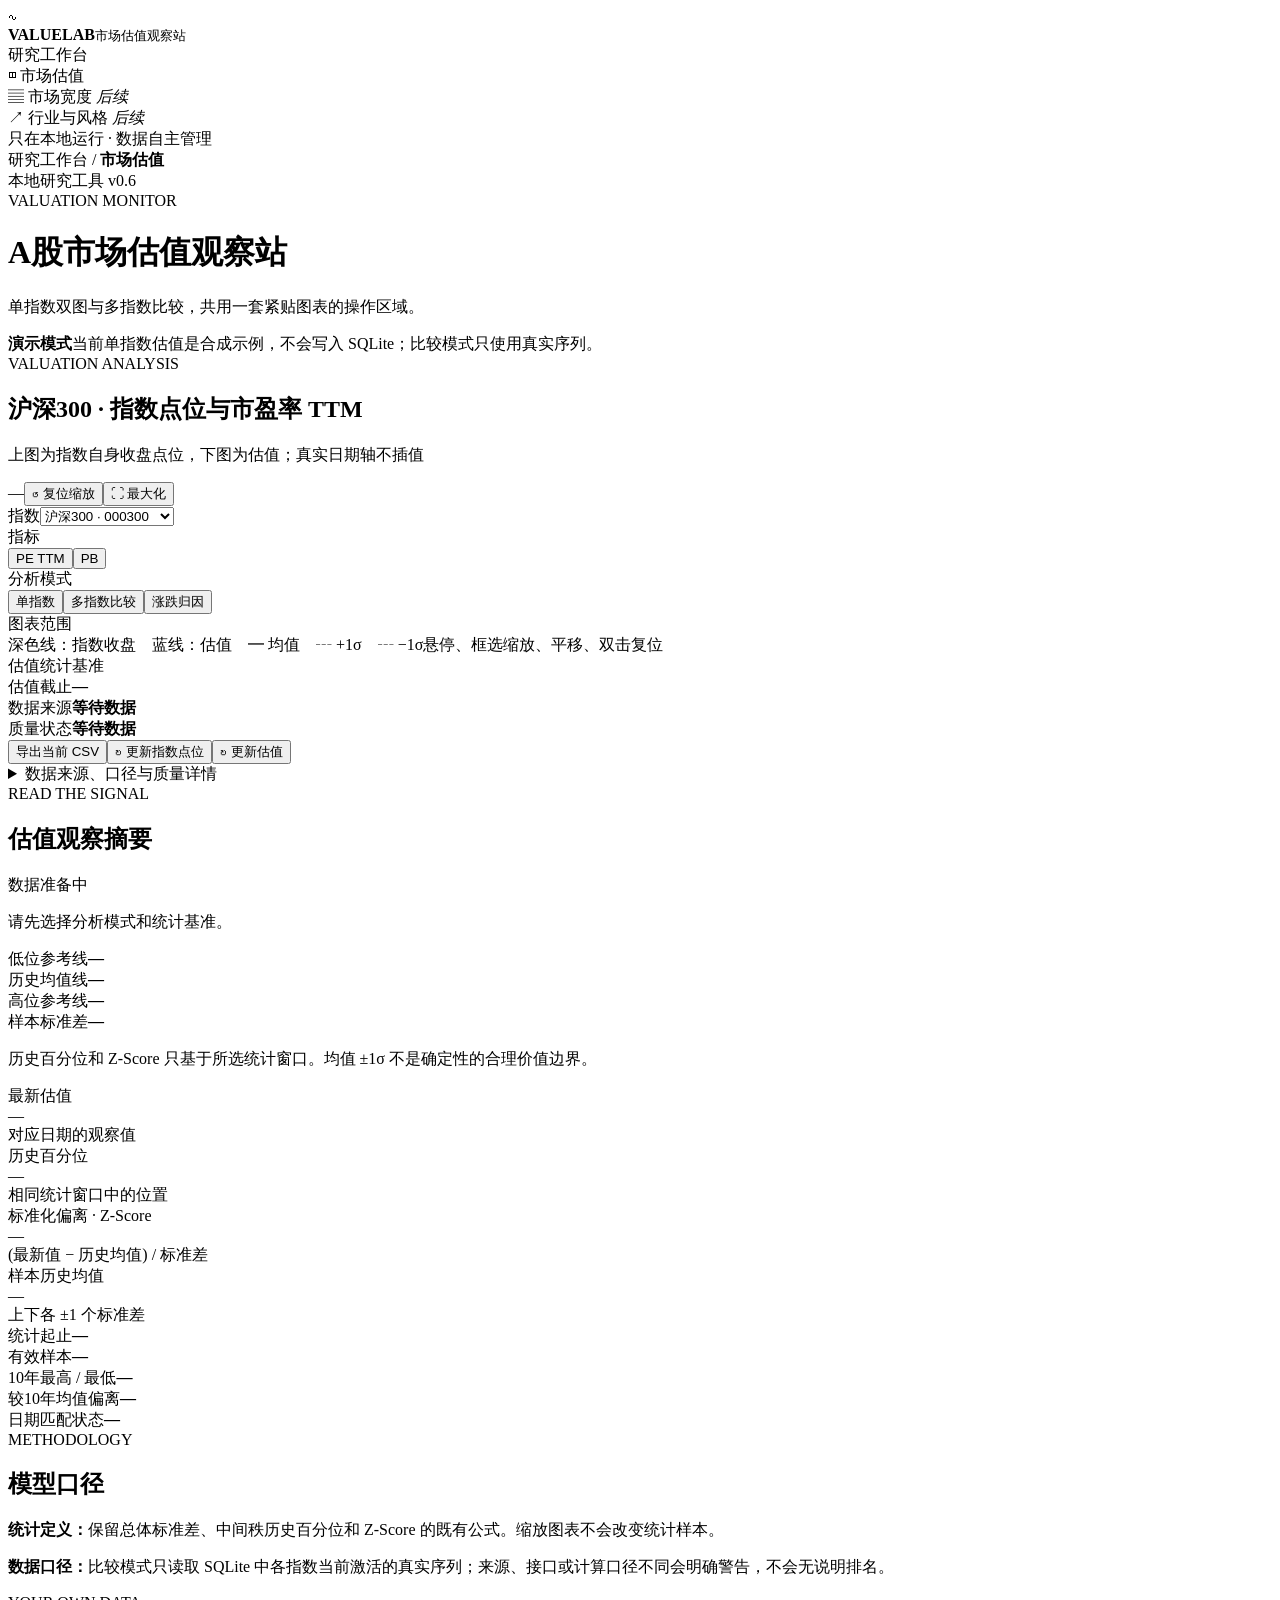
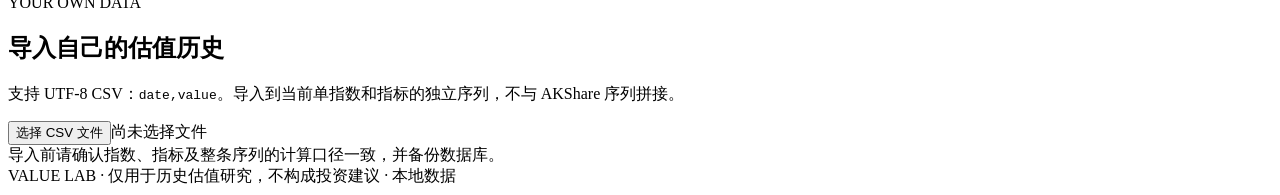
==== static/index.html @ d1764be5 "feat: add same-date valuation decomposition" ====
<!DOCTYPE html>
<html lang="zh-CN">
<head>
  <meta charset="UTF-8" />
  <meta name="viewport" content="width=device-width, initial-scale=1.0" />
  <meta name="color-scheme" content="light" />
  <title>A股估值观察站 · 本地仪表盘</title>
  <link rel="stylesheet" href="/styles.css?v=0.6" />
</head>
<body>
  <div class="shell">
    <aside class="sidebar">
      <div class="brand"><div class="brand-symbol">∿</div><div><strong>VALUE<span>LAB</span></strong><small>市场估值观察站</small></div></div>
      <div class="side-label">研究工作台</div>
      <div class="menu-item active"><span>◫</span> 市场估值</div>
      <div class="menu-item inactive"><span>▤</span> 市场宽度 <em>后续</em></div>
      <div class="menu-item inactive"><span>↗</span> 行业与风格 <em>后续</em></div>
      <div class="sidebar-bottom"><div class="small-dot"></div><span>只在本地运行 · 数据自主管理</span></div>
    </aside>
    <main class="main">
      <header class="topbar"><div class="breadcrumbs">研究工作台 <span>/</span> <b>市场估值</b></div><div class="header-right"><span class="dot"></span> 本地研究工具 <span class="tag">v0.6</span></div></header>
      <div class="content">
        <div class="page-header"><div><div class="eyebrow">VALUATION MONITOR</div><h1>A股市场估值观察站</h1><p>单指数双图与多指数比较，共用一套紧贴图表的操作区域。</p></div></div>
        <div id="demo-banner" class="notice demo"><strong>演示模式</strong><span>当前单指数估值是合成示例，不会写入 SQLite；比较模式只使用真实序列。</span></div>
        <div id="error-banner" class="notice error" hidden></div>

        <section class="viz-grid" id="analysis-layout">
          <div class="panel chart-panel" id="analysis-card">
            <div class="panel-header analysis-heading">
              <div><div class="panel-kicker">VALUATION ANALYSIS</div><h2 id="chart-title">沪深300 · 指数点位与市盈率 TTM</h2><p class="panel-subtitle" id="chart-subtitle">上图为指数自身收盘点位，下图为估值；真实日期轴不插值</p></div>
              <div class="heading-actions"><span id="n-data" class="count">—</span><button class="icon-button" id="reset-zoom" type="button">↺ 复位缩放</button><button class="icon-button" id="maximize-chart" type="button" aria-pressed="false">⛶ 最大化</button></div>
            </div>

            <div class="chart-controls" id="chart-controls">
              <div class="toolbar-row primary-toolbar">
                <label class="compact-field"><span>指数</span><select id="idx"><option value="000300">沪深300 · 000300</option><option value="000016">上证50 · 000016</option><option value="000905">中证500 · 000905</option><option value="000852">中证1000 · 000852</option></select></label>
                <div class="compact-field"><span>指标</span><div class="segments compact-segments" id="metric"><button data-metric="pe_ttm" class="selected">PE TTM</button><button data-metric="pb">PB</button></div></div>
                <div class="compact-field mode-field"><span>分析模式</span><div class="segments compact-segments" id="analysis-mode"><button data-mode="single" class="selected">单指数</button><button data-mode="compare">多指数比较</button><button data-mode="drivers">涨跌归因</button></div></div>
              </div>
              <div class="toolbar-row range-toolbar" id="display-window-row"><span class="toolbar-label">图表范围</span><div class="segments scroll-segments" id="window"></div></div>
            </div>

            <div id="single-view">
              <div id="chart" aria-label="指数点位与历史估值共享时间轴图"></div>
              <div class="chart-foot"><span>深色线：指数收盘　蓝线：估值　<span class="yellow">━</span> 均值　<span class="red">┄</span> +1σ　<span class="green">┄</span> −1σ</span><span>悬停、框选缩放、平移、双击复位</span></div>
            </div>

            <div id="compare-view" hidden>
              <div id="comparison-warning" class="comparison-warning" hidden></div>
              <div id="compare-chart" aria-label="多指数历史估值百分位横向比较图"></div>
              <div class="comparison-table-wrap"><table class="comparison-table"><thead><tr><th>指数</th><th>当前值</th><th>均值</th><th>标准差</th><th>百分位</th><th>Z-Score</th><th>均值偏离</th><th>数据截止</th><th>有效历史</th><th>来源 / 口径</th></tr></thead><tbody id="comparison-table-body"></tbody></table></div>
            </div>

            <div id="drivers-view" hidden>
              <div class="drivers-range"><span class="toolbar-label">归因起止区间</span><div class="segments scroll-segments" id="drivers-window"><button data-horizon="1y">1年</button><button data-horizon="3y" class="selected">3年</button><button data-horizon="5y">5年</button><button data-horizon="10y">10年</button></div></div>
              <div class="drivers-heading"><div><h3 id="drivers-title">行情涨跌归因</h3><p>仅匹配相同真实日期；数学拆分不代表财报利润或净资产变化</p></div><span id="drivers-date" class="count">—</span></div>
              <div class="driver-kpis"><div><span>指数区间涨跌</span><strong id="drivers-price">—</strong></div><div><span>估值倍数涨跌</span><strong id="drivers-multiple">—</strong></div><div><span id="drivers-implied-label">隐含盈利代理变化</span><strong id="drivers-implied">—</strong></div></div>
              <div id="drivers-warning" class="comparison-warning" hidden></div>
              <div class="drivers-plots"><div class="drivers-chart-card"><h3>指数 · 估值 · 隐含代理（起点=100）</h3><div id="drivers-series-chart" class="drivers-series-plot"></div></div><div class="drivers-chart-card"><h3>对数收益贡献（百分点）</h3><div id="drivers-bars-chart" class="drivers-bars-plot"></div><p>两项贡献之和等于指数对数收益，不是普通百分比收益的直接加总。</p></div></div>
              <div class="driver-meta" id="drivers-meta">等待真实数据</div>
            </div>

            <div class="chart-bottom-controls">
              <div class="stats-control" id="stats-control"><span class="toolbar-label">估值统计基准</span><div class="segments scroll-segments stats-segments" id="stats-window"></div></div>
              <div class="chart-data-meta"><div><span>估值截止</span><strong id="last-date">—</strong></div><div><span>数据来源</span><strong id="data-source">等待数据</strong></div><div><span>质量状态</span><strong id="quality-state" class="quality-badge">等待数据</strong></div></div>
              <div class="card-actions"><button class="btn btn-outline" id="export">导出当前 CSV</button><button class="btn btn-secondary" id="refresh-market">↻ 更新指数点位</button><button class="btn btn-primary" id="refresh">↻ 更新估值</button></div>
            </div>

            <details id="data-quality" class="data-quality"><summary>数据来源、口径与质量详情</summary><div class="data-quality-grid"><div><span>估值来源 / 接口</span><strong id="quality-source">—</strong></div><div><span>估值口径</span><strong id="quality-method">—</strong></div><div><span>估值历史覆盖</span><strong id="quality-range">—</strong></div><div><span>估值样本 / 频率</span><strong id="quality-count">—</strong></div><div><span>估值采集时间</span><strong id="quality-fetched">—</strong></div><div><span>估值明显缺口</span><strong id="quality-gaps">—</strong></div><div><span>指数点位来源</span><strong id="market-source">—</strong></div><div><span>指数点位覆盖</span><strong id="market-range">—</strong></div></div></details>
          </div>

          <div class="panel insight-panel" id="insight-panel"><div class="panel-kicker">READ THE SIGNAL</div><h2>估值观察摘要</h2><div id="signal-label" class="signal neutral">数据准备中</div><p id="signal-text" class="insight-text">请先选择分析模式和统计基准。</p><div class="line-detail"><div><span>低位参考线</span><b id="low">—</b></div><div><span>历史均值线</span><b id="avg">—</b></div><div><span>高位参考线</span><b id="high">—</b></div><div><span>样本标准差</span><b id="std">—</b></div></div><div class="insight-divider"></div><p class="mini-note">历史百分位和 Z-Score 只基于所选统计窗口。均值 ±1σ 不是确定性的合理价值边界。</p></div>
        </section>

        <section class="cards"><div class="stat-card"><div class="stat-label">最新估值</div><div class="stat-value" id="current">—</div><div class="stat-note" id="current-note">对应日期的观察值</div></div><div class="stat-card"><div class="stat-label">历史百分位</div><div class="stat-value" id="pct">—</div><div class="stat-note" id="pct-note">相同统计窗口中的位置</div></div><div class="stat-card"><div class="stat-label">标准化偏离 · Z-Score</div><div class="stat-value" id="z">—</div><div class="stat-note">(最新值 − 历史均值) / 标准差</div></div><div class="stat-card"><div class="stat-label">样本历史均值</div><div class="stat-value" id="mean">—</div><div class="stat-note" id="mean-note">上下各 ±1 个标准差</div></div></section>
        <section class="scope-summary" id="scope-summary"><div><span>统计起止</span><strong id="stats-range">—</strong></div><div><span>有效样本</span><strong id="stats-count">—</strong></div><div><span>10年最高 / 最低</span><strong id="ten-year-extremes">—</strong></div><div><span>较10年均值偏离</span><strong id="ten-year-deviation">—</strong></div><div><span>日期匹配状态</span><strong id="date-match-status">—</strong></div></section>

        <section class="bottom-grid"><div class="panel method-panel"><div class="panel-kicker">METHODOLOGY</div><h2>模型口径</h2><p><b>统计定义：</b>保留总体标准差、中间秩历史百分位和 Z-Score 的既有公式。缩放图表不会改变统计样本。</p><p><b>数据口径：</b>比较模式只读取 SQLite 中各指数当前激活的真实序列；来源、接口或计算口径不同会明确警告，不会无说明排名。</p></div><div class="panel import-panel"><div class="panel-kicker">YOUR OWN DATA</div><h2>导入自己的估值历史</h2><p>支持 UTF-8 CSV：<code>date,value</code>。导入到当前单指数和指标的独立序列，不与 AKShare 序列拼接。</p><div class="upload-row"><input id="file" type="file" accept=".csv,text/csv" hidden /><button class="btn btn-outline" id="choose-file">选择 CSV 文件</button><span id="file-name">尚未选择文件</span></div><div class="warning-small">导入前请确认指数、指标及整条序列的计算口径一致，并备份数据库。</div></div></section>
        <footer>VALUE LAB · 仅用于历史估值研究，不构成投资建议 · <span id="footer-status">本地数据</span></footer>
      </div>
    </main>
  </div>
  <script src="/plotly.min.js"></script>
  <script src="/app.js?v=0.6"></script>
</body>
</html>
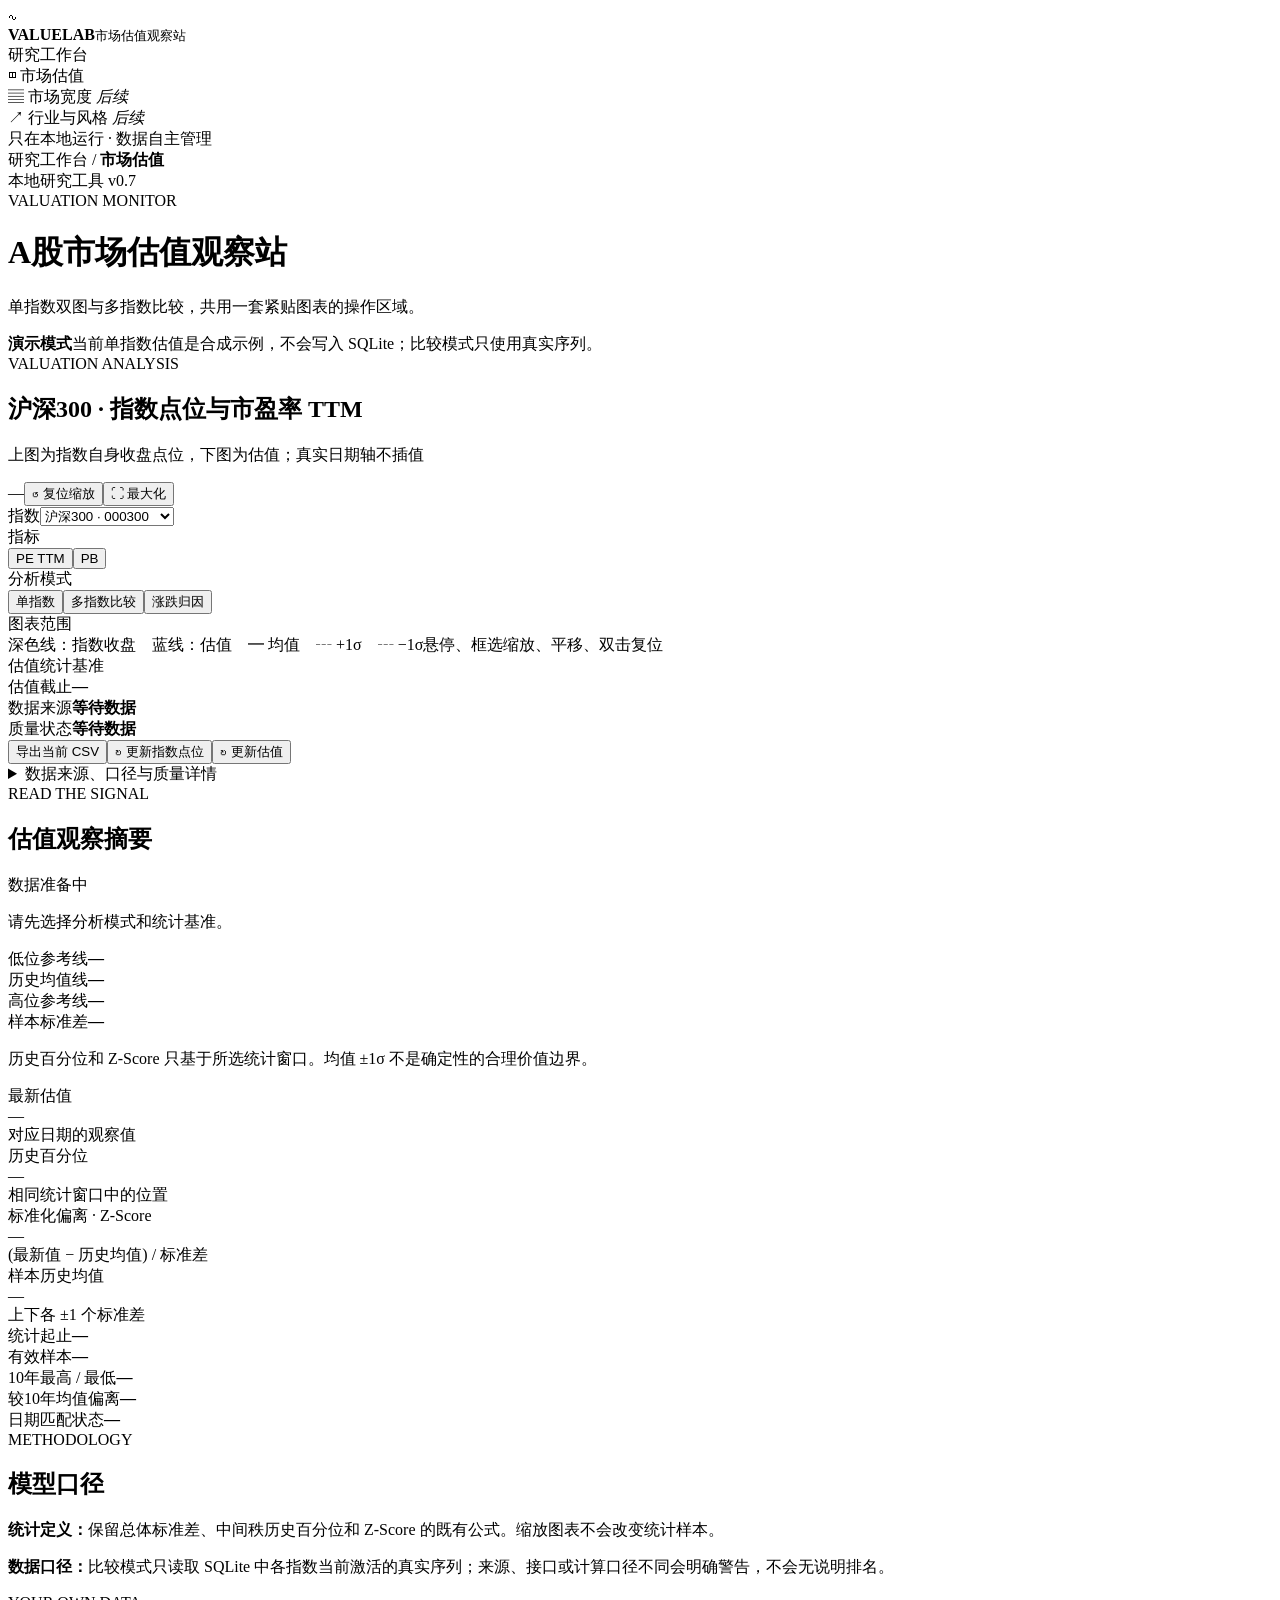
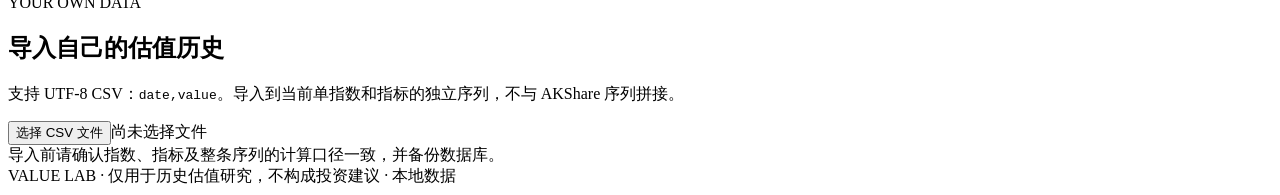
==== commit 9e925b49: "feat(v0.7): restore real market data readiness" ====
--- a/static/index.html
+++ b/static/index.html
@@ -5,7 +5,7 @@
   <meta name="viewport" content="width=device-width, initial-scale=1.0" />
   <meta name="color-scheme" content="light" />
   <title>A股估值观察站 · 本地仪表盘</title>
-  <link rel="stylesheet" href="/styles.css?v=0.6" />
+  <link rel="stylesheet" href="/styles.css?v=0.7" />
 </head>
 <body>
   <div class="shell">
@@ -18,7 +18,7 @@
       <div class="sidebar-bottom"><div class="small-dot"></div><span>只在本地运行 · 数据自主管理</span></div>
     </aside>
     <main class="main">
-      <header class="topbar"><div class="breadcrumbs">研究工作台 <span>/</span> <b>市场估值</b></div><div class="header-right"><span class="dot"></span> 本地研究工具 <span class="tag">v0.6</span></div></header>
+      <header class="topbar"><div class="breadcrumbs">研究工作台 <span>/</span> <b>市场估值</b></div><div class="header-right"><span class="dot"></span> 本地研究工具 <span class="tag">v0.7</span></div></header>
       <div class="content">
         <div class="page-header"><div><div class="eyebrow">VALUATION MONITOR</div><h1>A股市场估值观察站</h1><p>单指数双图与多指数比较，共用一套紧贴图表的操作区域。</p></div></div>
         <div id="demo-banner" class="notice demo"><strong>演示模式</strong><span>当前单指数估值是合成示例，不会写入 SQLite；比较模式只使用真实序列。</span></div>
@@ -53,6 +53,7 @@
 
             <div id="drivers-view" hidden>
               <div class="drivers-range"><span class="toolbar-label">归因起止区间</span><div class="segments scroll-segments" id="drivers-window"><button data-horizon="1y">1年</button><button data-horizon="3y" class="selected">3年</button><button data-horizon="5y">5年</button><button data-horizon="10y">10年</button></div></div>
+              <div id="drivers-readiness" class="drivers-readiness" aria-label="各归因窗口数据准备状态"></div>
               <div class="drivers-heading"><div><h3 id="drivers-title">行情涨跌归因</h3><p>仅匹配相同真实日期；数学拆分不代表财报利润或净资产变化</p></div><span id="drivers-date" class="count">—</span></div>
               <div class="driver-kpis"><div><span>指数区间涨跌</span><strong id="drivers-price">—</strong></div><div><span>估值倍数涨跌</span><strong id="drivers-multiple">—</strong></div><div><span id="drivers-implied-label">隐含盈利代理变化</span><strong id="drivers-implied">—</strong></div></div>
               <div id="drivers-warning" class="comparison-warning" hidden></div>
@@ -81,6 +82,6 @@
     </main>
   </div>
   <script src="/plotly.min.js"></script>
-  <script src="/app.js?v=0.6"></script>
+  <script src="/app.js?v=0.7"></script>
 </body>
 </html>
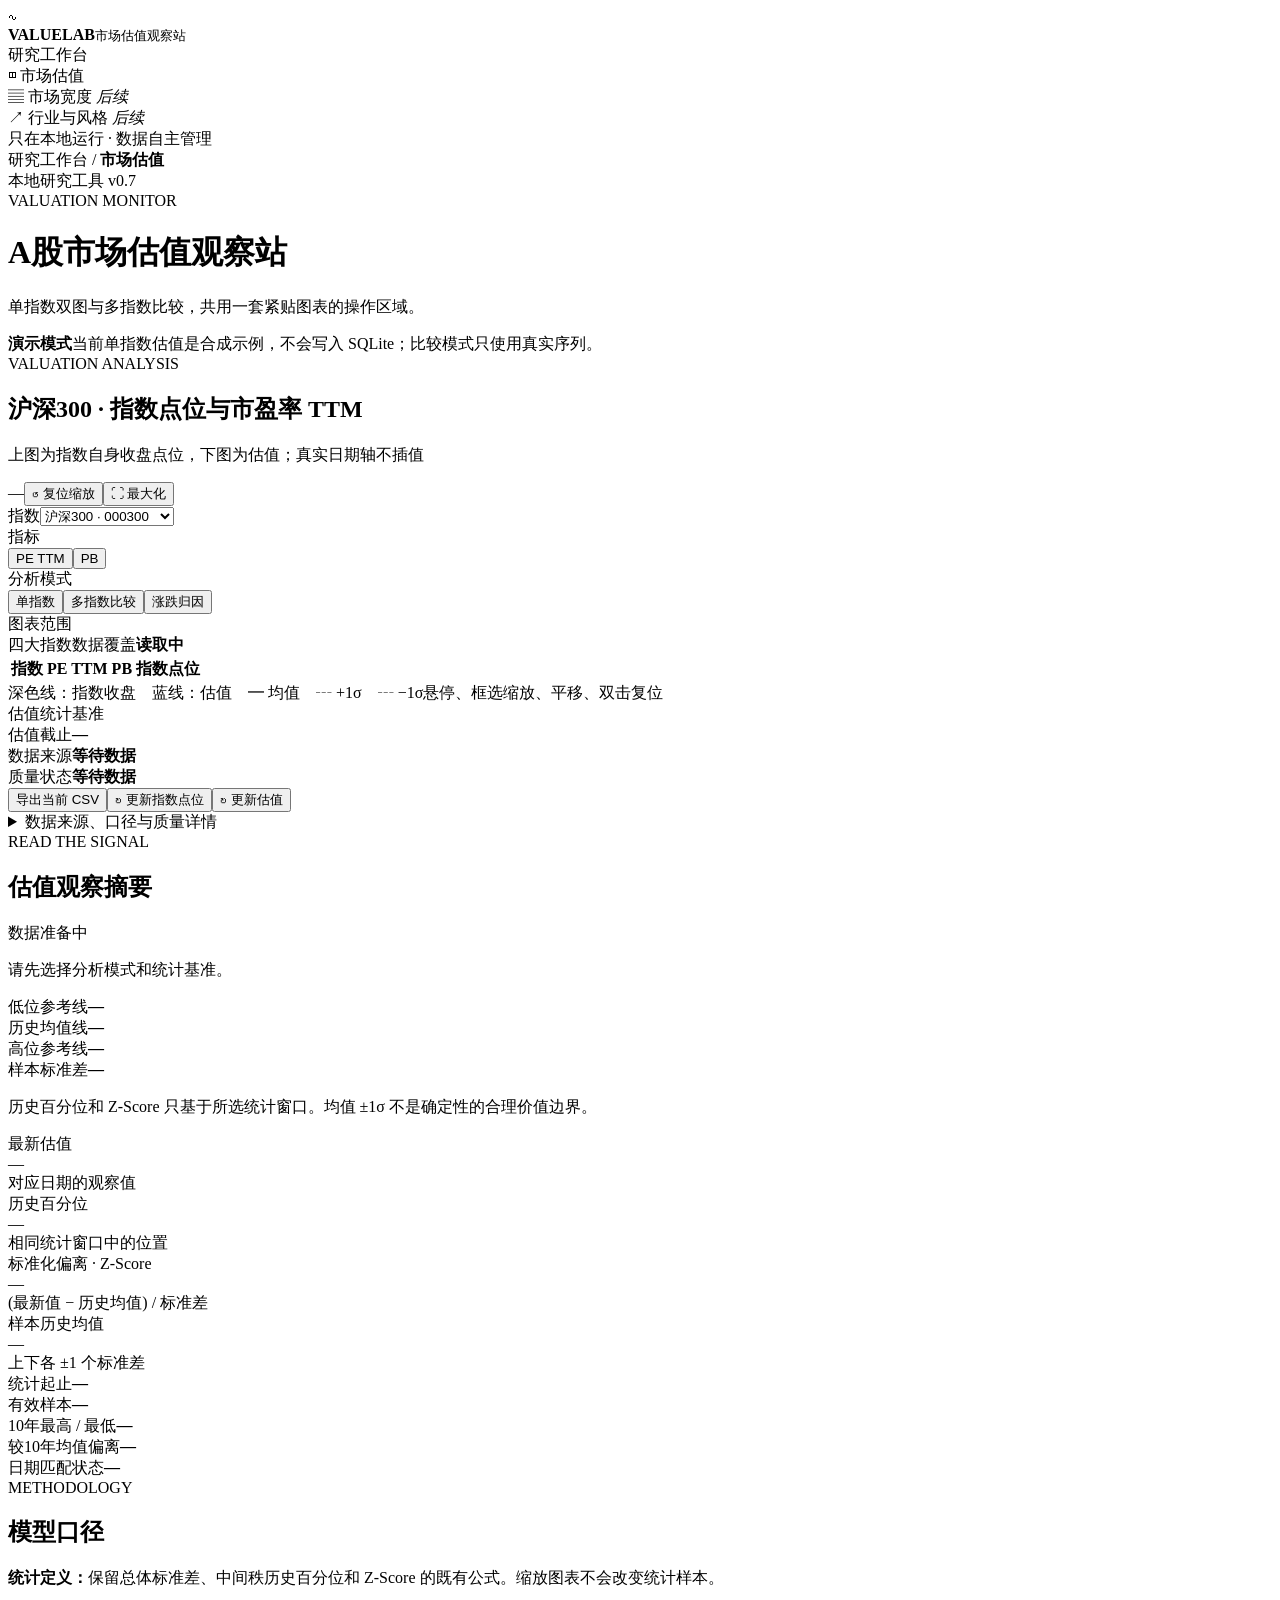
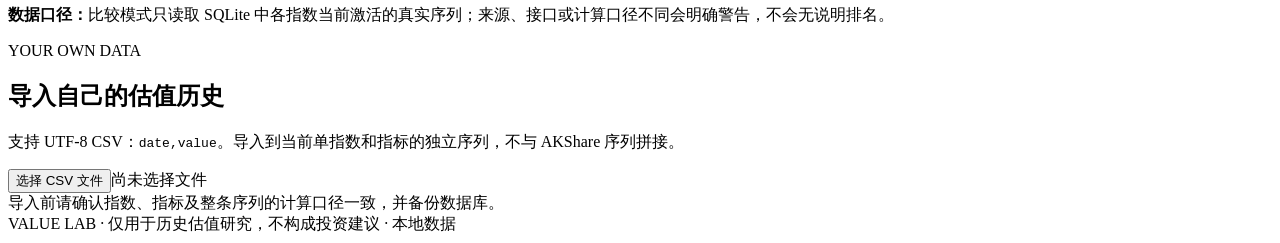
==== commit 6b5c9bab: "feat(v0.7): verify official index data readiness" ====
--- a/static/index.html
+++ b/static/index.html
@@ -5,7 +5,7 @@
   <meta name="viewport" content="width=device-width, initial-scale=1.0" />
   <meta name="color-scheme" content="light" />
   <title>A股估值观察站 · 本地仪表盘</title>
-  <link rel="stylesheet" href="/styles.css?v=0.7" />
+  <link rel="stylesheet" href="/styles.css?v=0.6" />
 </head>
 <body>
   <div class="shell">
@@ -40,6 +40,11 @@
               <div class="toolbar-row range-toolbar" id="display-window-row"><span class="toolbar-label">图表范围</span><div class="segments scroll-segments" id="window"></div></div>
             </div>
 
+            <section class="data-coverage-panel" id="data-coverage-panel" aria-label="四大指数真实数据覆盖状态">
+              <div class="coverage-heading"><span>四大指数数据覆盖</span><strong id="coverage-summary">读取中</strong></div>
+              <div class="coverage-scroll"><table class="coverage-table"><thead><tr><th>指数</th><th>PE TTM</th><th>PB</th><th>指数点位</th></tr></thead><tbody id="coverage-body"></tbody></table></div>
+            </section>
+
             <div id="single-view">
               <div id="chart" aria-label="指数点位与历史估值共享时间轴图"></div>
               <div class="chart-foot"><span>深色线：指数收盘　蓝线：估值　<span class="yellow">━</span> 均值　<span class="red">┄</span> +1σ　<span class="green">┄</span> −1σ</span><span>悬停、框选缩放、平移、双击复位</span></div>
@@ -53,7 +58,6 @@
 
             <div id="drivers-view" hidden>
               <div class="drivers-range"><span class="toolbar-label">归因起止区间</span><div class="segments scroll-segments" id="drivers-window"><button data-horizon="1y">1年</button><button data-horizon="3y" class="selected">3年</button><button data-horizon="5y">5年</button><button data-horizon="10y">10年</button></div></div>
-              <div id="drivers-readiness" class="drivers-readiness" aria-label="各归因窗口数据准备状态"></div>
               <div class="drivers-heading"><div><h3 id="drivers-title">行情涨跌归因</h3><p>仅匹配相同真实日期；数学拆分不代表财报利润或净资产变化</p></div><span id="drivers-date" class="count">—</span></div>
               <div class="driver-kpis"><div><span>指数区间涨跌</span><strong id="drivers-price">—</strong></div><div><span>估值倍数涨跌</span><strong id="drivers-multiple">—</strong></div><div><span id="drivers-implied-label">隐含盈利代理变化</span><strong id="drivers-implied">—</strong></div></div>
               <div id="drivers-warning" class="comparison-warning" hidden></div>
@@ -82,6 +86,6 @@
     </main>
   </div>
   <script src="/plotly.min.js"></script>
-  <script src="/app.js?v=0.7"></script>
+  <script src="/app.js?v=0.6"></script>
 </body>
 </html>
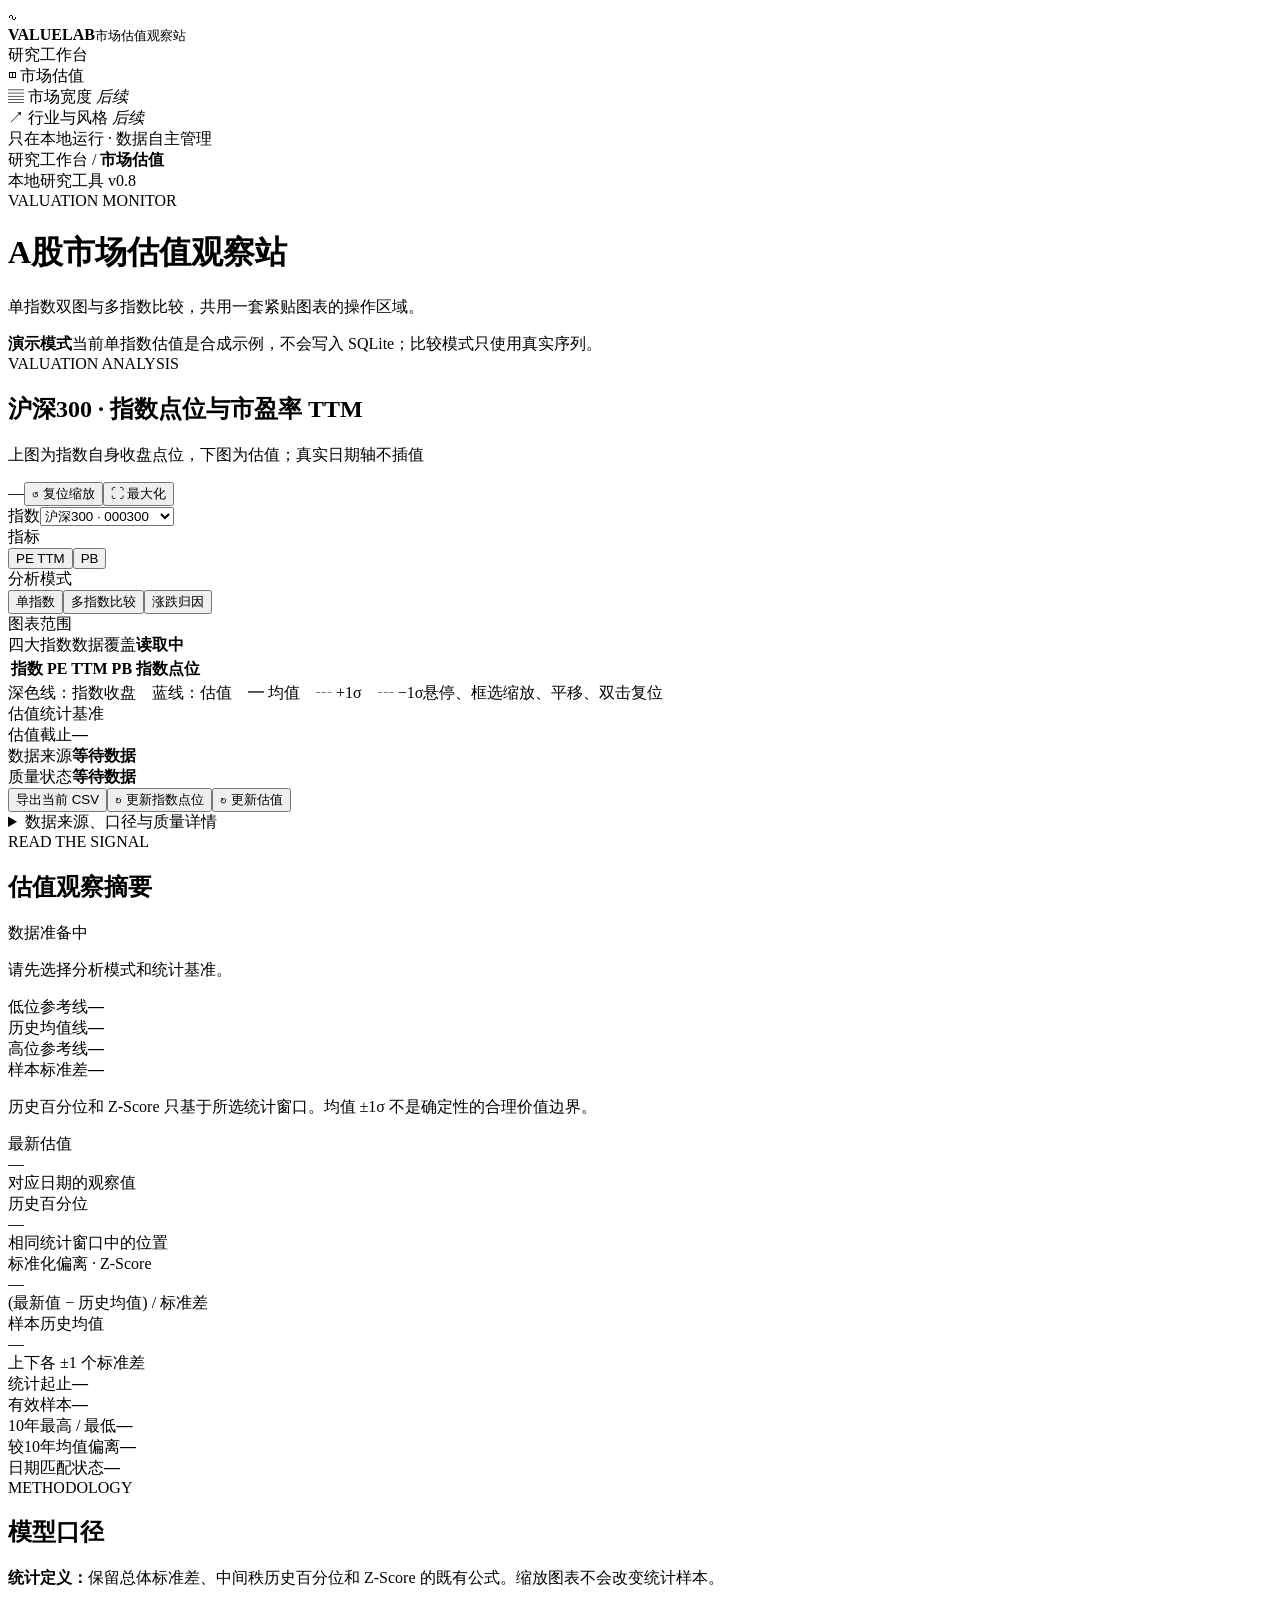
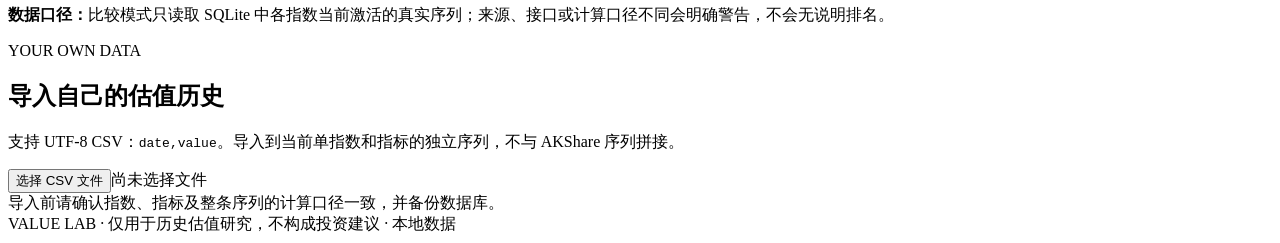
==== commit fea0a672: "feat: validate four-index valuation data" ====
--- a/static/index.html
+++ b/static/index.html
@@ -5,7 +5,7 @@
   <meta name="viewport" content="width=device-width, initial-scale=1.0" />
   <meta name="color-scheme" content="light" />
   <title>A股估值观察站 · 本地仪表盘</title>
-  <link rel="stylesheet" href="/styles.css?v=0.6" />
+  <link rel="stylesheet" href="/styles.css?v=0.8" />
 </head>
 <body>
   <div class="shell">
@@ -18,7 +18,7 @@
       <div class="sidebar-bottom"><div class="small-dot"></div><span>只在本地运行 · 数据自主管理</span></div>
     </aside>
     <main class="main">
-      <header class="topbar"><div class="breadcrumbs">研究工作台 <span>/</span> <b>市场估值</b></div><div class="header-right"><span class="dot"></span> 本地研究工具 <span class="tag">v0.7</span></div></header>
+      <header class="topbar"><div class="breadcrumbs">研究工作台 <span>/</span> <b>市场估值</b></div><div class="header-right"><span class="dot"></span> 本地研究工具 <span class="tag">v0.8</span></div></header>
       <div class="content">
         <div class="page-header"><div><div class="eyebrow">VALUATION MONITOR</div><h1>A股市场估值观察站</h1><p>单指数双图与多指数比较，共用一套紧贴图表的操作区域。</p></div></div>
         <div id="demo-banner" class="notice demo"><strong>演示模式</strong><span>当前单指数估值是合成示例，不会写入 SQLite；比较模式只使用真实序列。</span></div>
@@ -58,6 +58,7 @@
 
             <div id="drivers-view" hidden>
               <div class="drivers-range"><span class="toolbar-label">归因起止区间</span><div class="segments scroll-segments" id="drivers-window"><button data-horizon="1y">1年</button><button data-horizon="3y" class="selected">3年</button><button data-horizon="5y">5年</button><button data-horizon="10y">10年</button></div></div>
+              <div id="drivers-readiness" class="drivers-readiness" aria-label="各归因窗口数据准备状态"></div>
               <div class="drivers-heading"><div><h3 id="drivers-title">行情涨跌归因</h3><p>仅匹配相同真实日期；数学拆分不代表财报利润或净资产变化</p></div><span id="drivers-date" class="count">—</span></div>
               <div class="driver-kpis"><div><span>指数区间涨跌</span><strong id="drivers-price">—</strong></div><div><span>估值倍数涨跌</span><strong id="drivers-multiple">—</strong></div><div><span id="drivers-implied-label">隐含盈利代理变化</span><strong id="drivers-implied">—</strong></div></div>
               <div id="drivers-warning" class="comparison-warning" hidden></div>
@@ -86,6 +87,6 @@
     </main>
   </div>
   <script src="/plotly.min.js"></script>
-  <script src="/app.js?v=0.6"></script>
+  <script src="/app.js?v=0.8"></script>
 </body>
 </html>
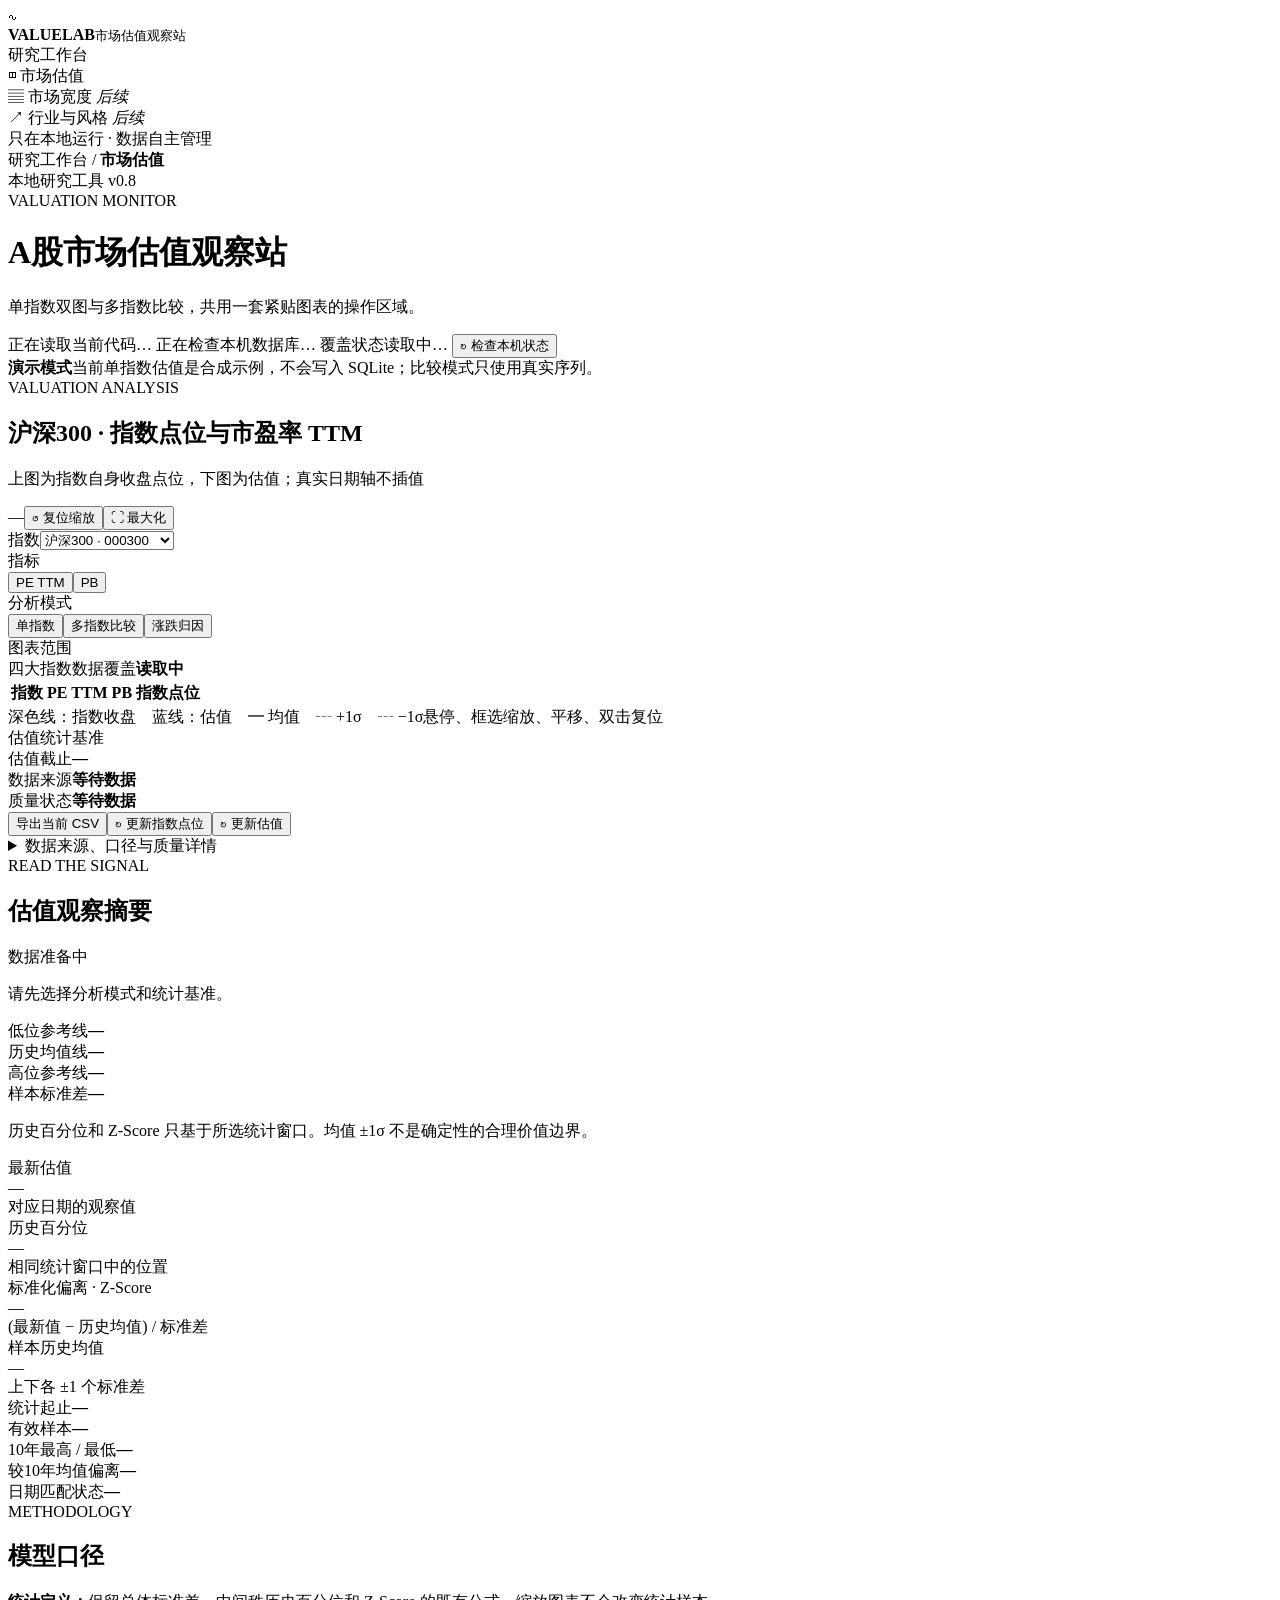
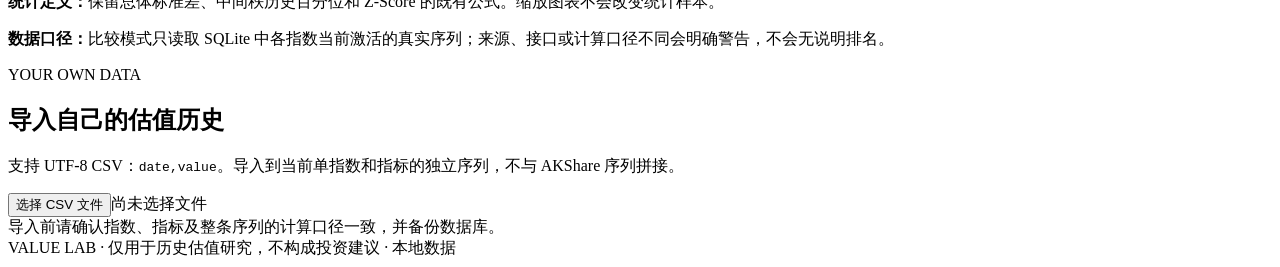
==== commit 4c250130: "feat(v0.8): show running branch, local DB and real coverage beside charts" ====
--- a/static/index.html
+++ b/static/index.html
@@ -5,7 +5,7 @@
   <meta name="viewport" content="width=device-width, initial-scale=1.0" />
   <meta name="color-scheme" content="light" />
   <title>A股估值观察站 · 本地仪表盘</title>
-  <link rel="stylesheet" href="/styles.css?v=0.8" />
+  <link rel="stylesheet" href="/styles.css?v=0.8.1" />
 </head>
 <body>
   <div class="shell">
@@ -21,6 +21,13 @@
       <header class="topbar"><div class="breadcrumbs">研究工作台 <span>/</span> <b>市场估值</b></div><div class="header-right"><span class="dot"></span> 本地研究工具 <span class="tag">v0.8</span></div></header>
       <div class="content">
         <div class="page-header"><div><div class="eyebrow">VALUATION MONITOR</div><h1>A股市场估值观察站</h1><p>单指数双图与多指数比较，共用一套紧贴图表的操作区域。</p></div></div>
+        <div class="runtime-strip" id="runtime-strip" aria-label="当前运行环境和真实数据状态">
+          <span id="runtime-version">正在读取当前代码…</span>
+          <span id="runtime-db">正在检查本机数据库…</span>
+          <span id="runtime-coverage">覆盖状态读取中…</span>
+          <button type="button" id="runtime-refresh" class="runtime-refresh">↻ 检查本机状态</button>
+        </div>
+        <div id="runtime-tip" class="runtime-tip" hidden></div>
         <div id="demo-banner" class="notice demo"><strong>演示模式</strong><span>当前单指数估值是合成示例，不会写入 SQLite；比较模式只使用真实序列。</span></div>
         <div id="error-banner" class="notice error" hidden></div>
 
@@ -87,6 +94,6 @@
     </main>
   </div>
   <script src="/plotly.min.js"></script>
-  <script src="/app.js?v=0.8"></script>
+  <script src="/app.js?v=0.8.1"></script>
 </body>
 </html>
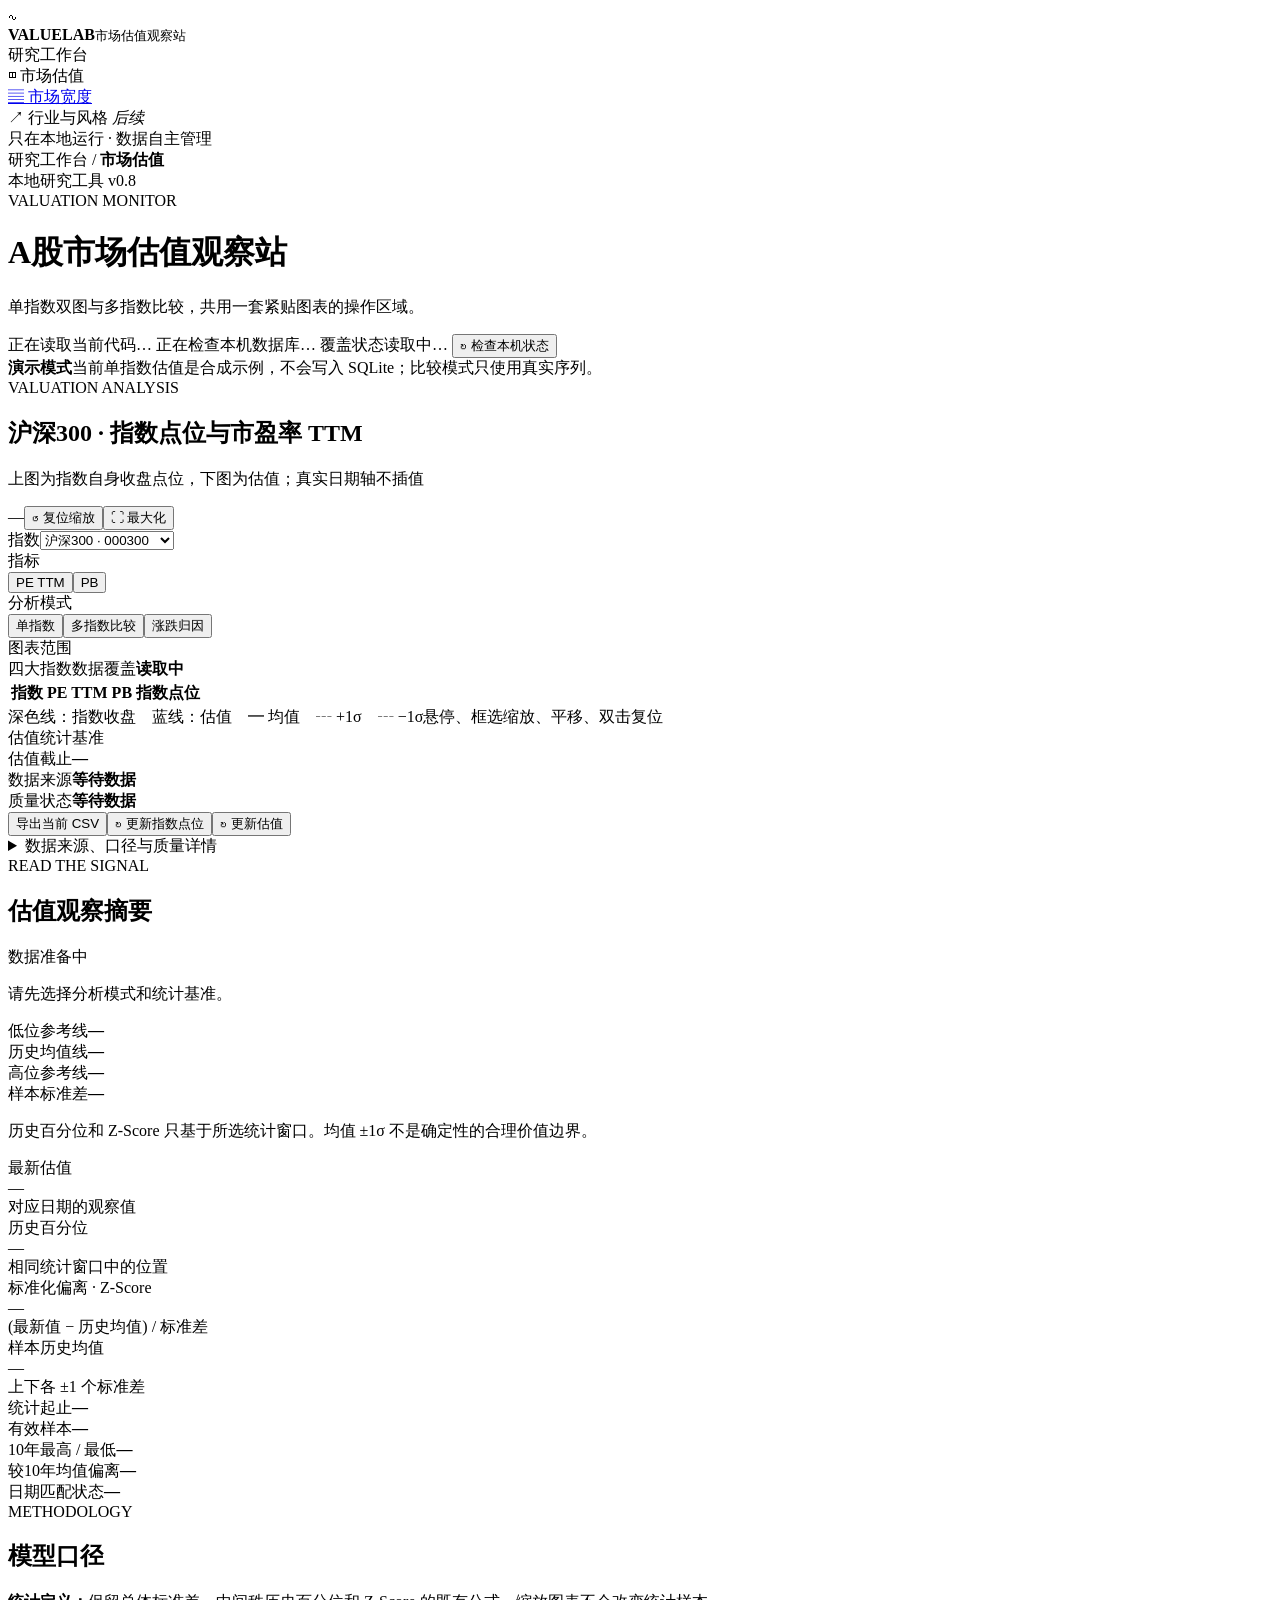
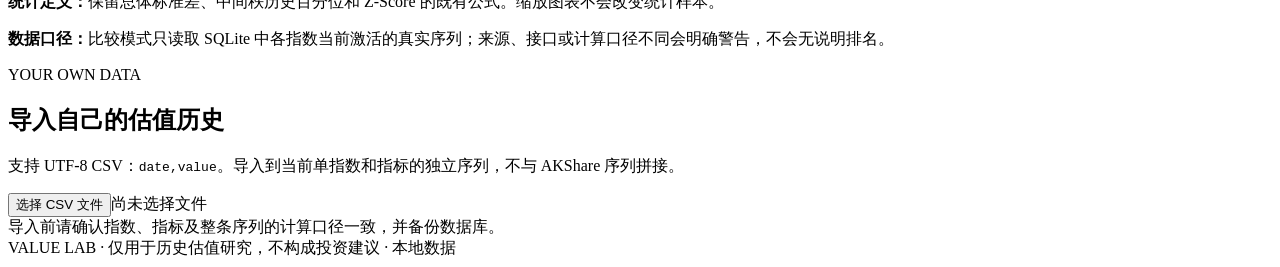
==== commit 90e70270: "feat(v0.9): enable market breadth sidebar navigation" ====
--- a/static/index.html
+++ b/static/index.html
@@ -13,7 +13,7 @@
       <div class="brand"><div class="brand-symbol">∿</div><div><strong>VALUE<span>LAB</span></strong><small>市场估值观察站</small></div></div>
       <div class="side-label">研究工作台</div>
       <div class="menu-item active"><span>◫</span> 市场估值</div>
-      <div class="menu-item inactive"><span>▤</span> 市场宽度 <em>后续</em></div>
+      <a href="/breadth.html" class="menu-item breadth-nav"><span>▤</span> 市场宽度</a>
       <div class="menu-item inactive"><span>↗</span> 行业与风格 <em>后续</em></div>
       <div class="sidebar-bottom"><div class="small-dot"></div><span>只在本地运行 · 数据自主管理</span></div>
     </aside>
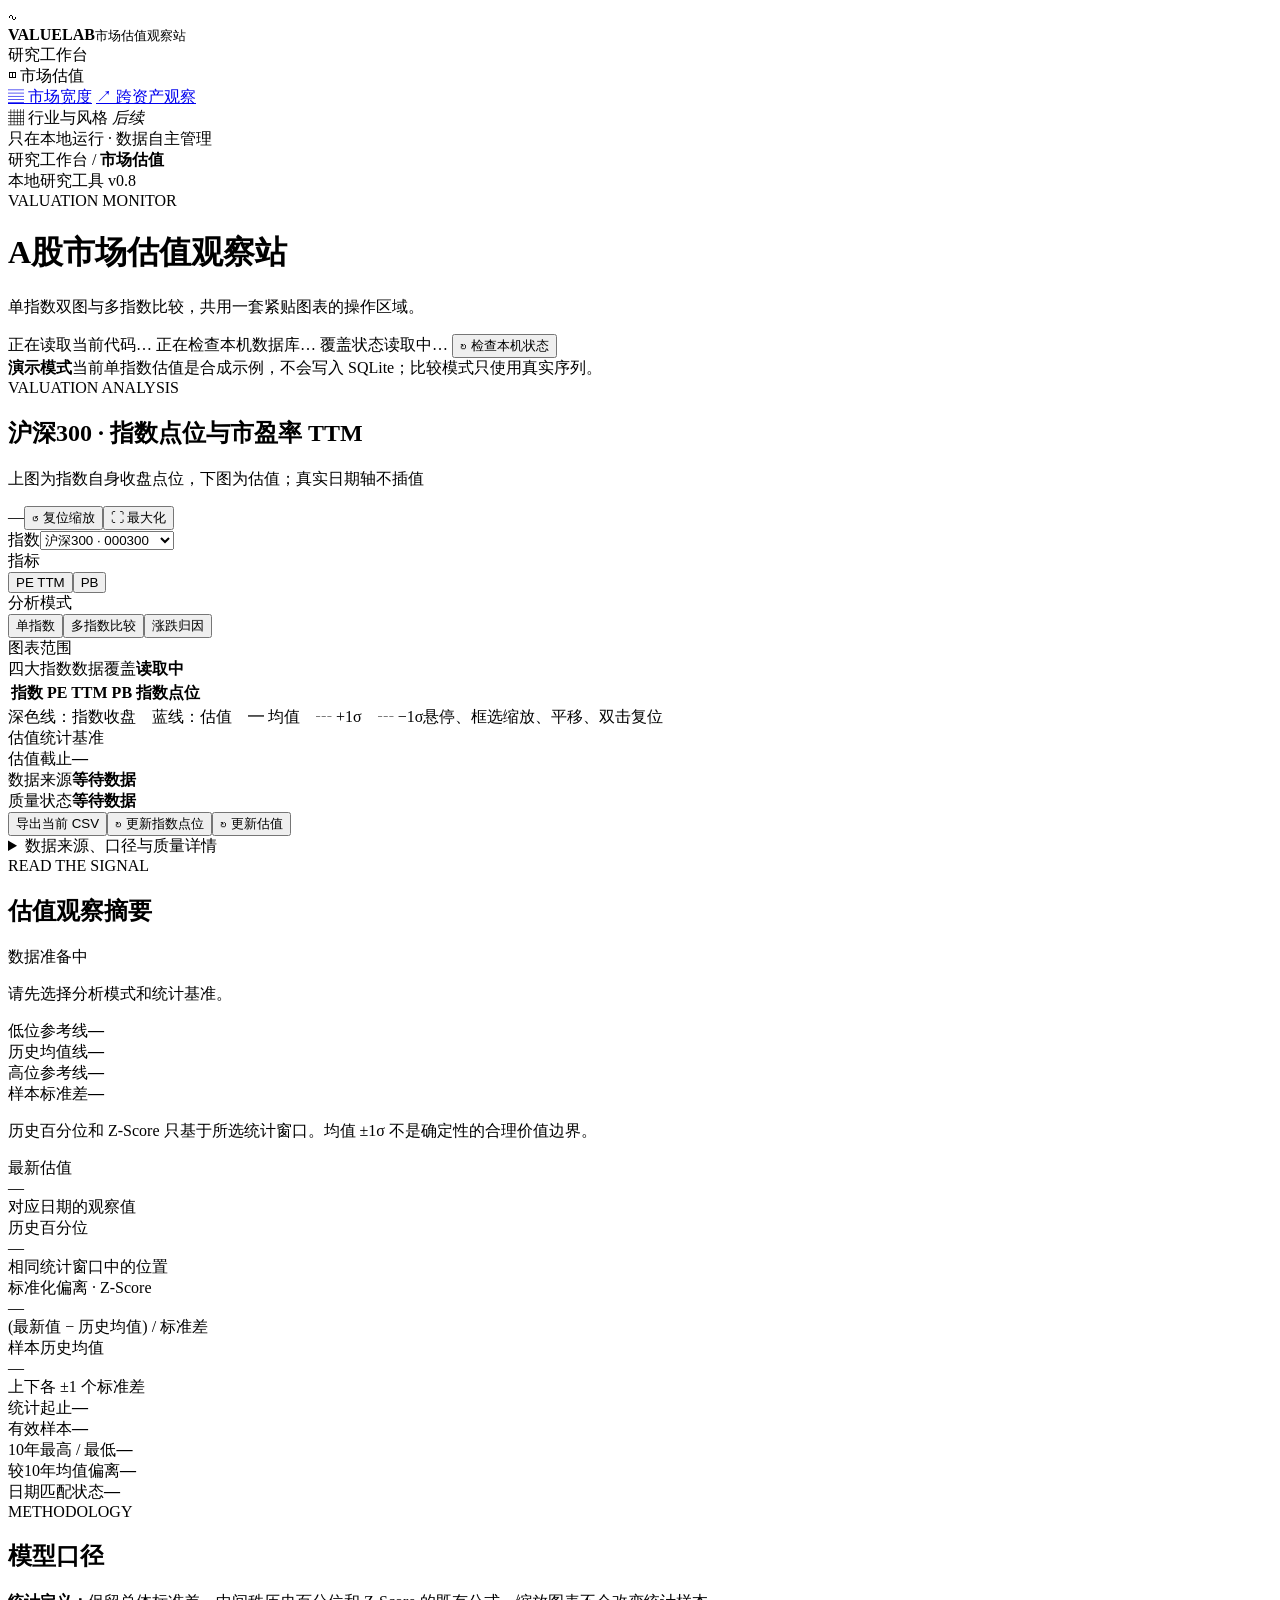
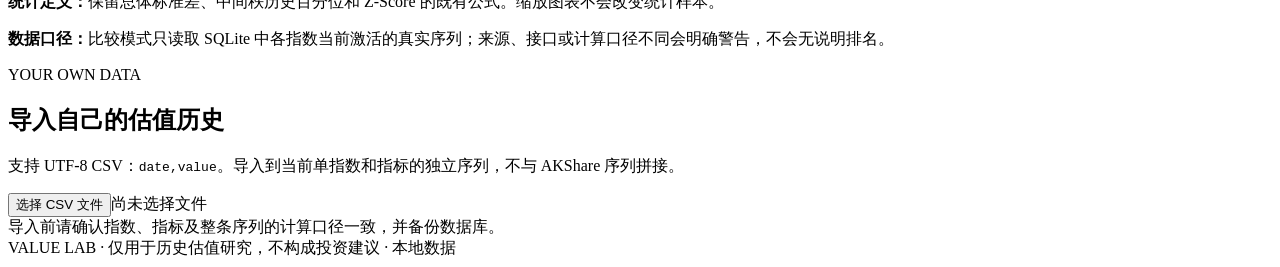
==== commit c724ed05: "feat(v0.9): connect cross-asset observation navigation and private storage" ====
--- a/static/index.html
+++ b/static/index.html
@@ -14,7 +14,7 @@
       <div class="side-label">研究工作台</div>
       <div class="menu-item active"><span>◫</span> 市场估值</div>
       <a href="/breadth.html" class="menu-item breadth-nav"><span>▤</span> 市场宽度</a>
-      <div class="menu-item inactive"><span>↗</span> 行业与风格 <em>后续</em></div>
+      <a href="/assets.html" class="menu-item">↗ 跨资产观察</a><div class="menu-item inactive"><span>▦</span> 行业与风格 <em>后续</em></div>
       <div class="sidebar-bottom"><div class="small-dot"></div><span>只在本地运行 · 数据自主管理</span></div>
     </aside>
     <main class="main">
